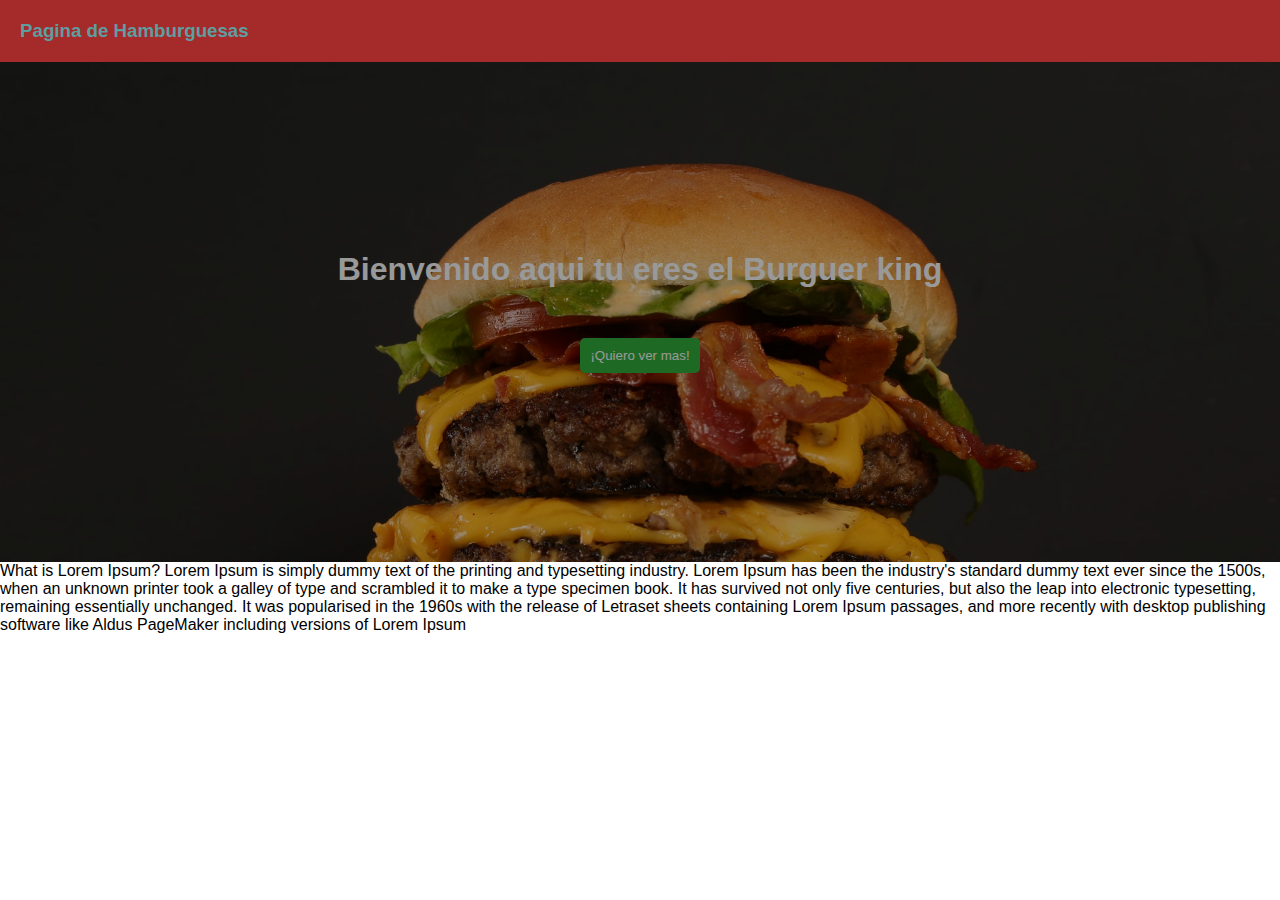
==== clase2HTML/index.html @ 12fd5063 "[add] Adicion de la clase 2 con HTML5 y CSS" ====
<!DOCTYPE html>
<html lang="es">
  <head>
    <meta charset="UTF-8" />
    <meta http-equiv="X-UA-Compatible" content="IE=edge" />
    <meta name="viewport" content="width=device-width, initial-scale=1.0" />
    <title>Clase CSS</title>

    <!-- Estilos css -->

    <link rel="stylesheet" href="./styles/syles.css" />
  </head>


  <body>

        <!-- Barra de navegacion ( Navbar)-->


            <nav>
                <h3>Pagina de Hamburguesas</h3>
            </nav>

        <!-- Header de la pagina -->

        <div class="overlay-div">
            <Header class="header-container bg-header">
                
                <h1> Bienvenido aqui tu eres el Burguer king </h1>
                <button class="btn-header-style">¡Quiero ver mas!</button>
          
         </Header>

        </div>
            

        <!-- Seccion informativa de la pagina -->

        <section>
            <p>
                What is Lorem Ipsum? Lorem Ipsum is simply dummy text of the printing and
                typesetting industry. Lorem Ipsum has been the industry's standard dummy
                text ever since the 1500s, when an unknown printer took a galley of type
                and scrambled it to make a type specimen book. It has survived not only
                five centuries, but also the leap into electronic typesetting, remaining
                essentially unchanged. It was popularised in the 1960s with the release of
                Letraset sheets containing Lorem Ipsum passages, and more recently with
                desktop publishing software like Aldus PageMaker including versions of
                Lorem Ipsum
              </p>

        </section>

   
  </body>
</html>
---- clase2HTML/styles/syles.css ----
/*
    estructura basica de los estilos de css

clase/etiqueta {
    estilo_a_aplicar: propiedad_del_estilo;

}

*/

/* Estilos generales */

* {
  font-family: Arial, Helvetica, sans-serif;
  margin: 0;
  padding: 0;
}

/*  Navbar Style  */

nav {
    background-color: brown;
    padding: 20px;
    color: cadetblue;
}

/* Button header styles */
.btn-header-style {

    color: #fff;
    background-color: #33b13d;
    padding: 10px;
    border: 0;
    border-radius: 5px;
    margin-top: 50px; /* Espaciado arriba
    margin-bottom: ;   Espaciado Abajo
    margin-left: ;  Espaciado Izquierda
    margin-right: ; Espaciado  derecha */

}


.overlay-div{
    background-color: black;
}

/* Header container styles */
.header-container {
   
    height: 500px;
    display: flex;
    justify-content: center;
    align-items: center;
    flex-direction: column;
    color: #fff;
}

.bg-header{

    background-image: url("..//img/burguer-header.jfif");
    background-repeat: no-repeat;/* Sirve para que no se repia una imagen cuando es muy pequeña*/
    background-size: cover; /* obliga a la imagen ocupar la totalidad del div y lo alinea */
    background-position-y: center;
    opacity: 0.6;
    

}
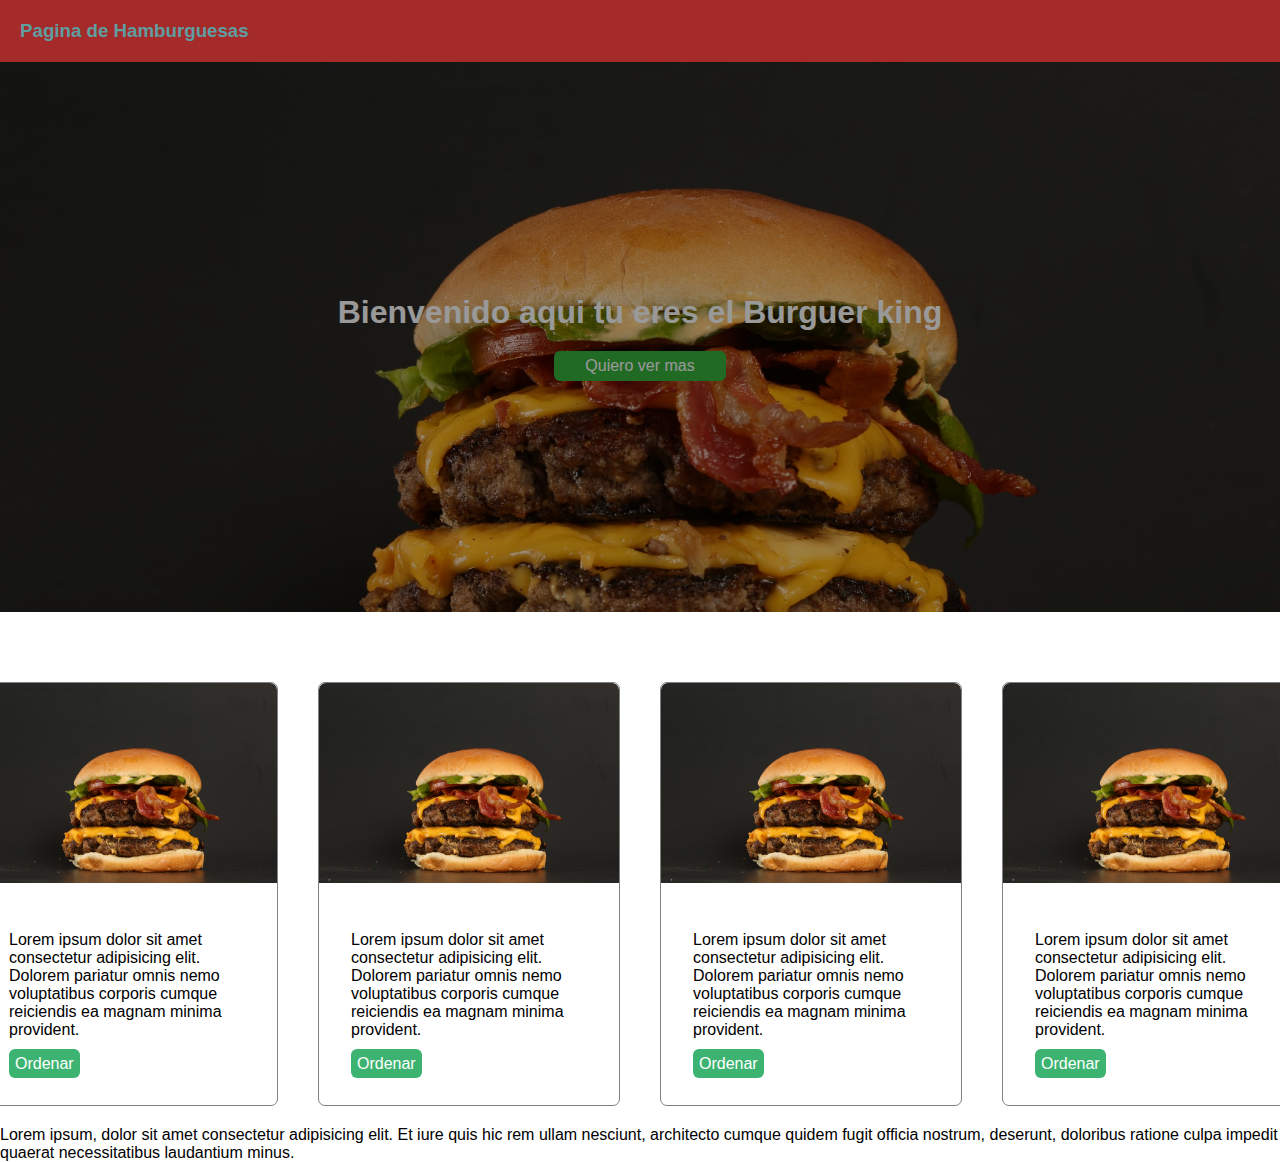
==== commit f53b707f: "[Actualizacion] clase 12 julio" ====
--- a/clase2HTML/index.html
+++ b/clase2HTML/index.html
@@ -21,36 +21,76 @@
                 <h3>Pagina de Hamburguesas</h3>
             </nav>
 
-        <!-- Header de la pagina -->
+       <!-- Header de la pagina -->
 
-        <div class="overlay-div">
-            <Header class="header-container bg-header">
-                
-                <h1> Bienvenido aqui tu eres el Burguer king </h1>
-                <button class="btn-header-style">¡Quiero ver mas!</button>
-          
-         </Header>
+       <div class="overlay-div">
+        <header class="header-container-style bg-header-style">
+          <h1> Bienvenido aqui tu eres el Burguer king </h1>
+          <a class="btn-header-style" href="#objetivo">Quiero ver mas</a>
+         </header>
+     </div>
+   <!-- Portafolio -->
+<section class="cards-section">
+  <!-- Tarjeta -->
+  <div class="card-container border-card">
+    <img class="img-size" src="./img/burguer-header.jfif" alt="" />
+    <div class="description-card">
+      <p class="text-card">
+        Lorem ipsum dolor sit amet consectetur adipisicing elit. Dolorem
+        pariatur omnis nemo voluptatibus corporis cumque reiciendis ea
+        magnam minima provident.
+      </p>
+      <a class="btn-order" href="#ordenar">Ordenar</a>
+    </div>
+  </div>
 
-        </div>
-            
+  <div class="card-container border-card">
+    <img class="img-size" src="./img/burguer-header.jfif" alt="" />
+    <div class="description-card">
+      <p class="text-card">
+        Lorem ipsum dolor sit amet consectetur adipisicing elit. Dolorem
+        pariatur omnis nemo voluptatibus corporis cumque reiciendis ea
+        magnam minima provident.
+      </p>
+      <a class="btn-order" href="#ordenar">Ordenar</a>
+    </div>
+  </div>
 
-        <!-- Seccion informativa de la pagina -->
+  <div class="card-container border-card">
+    <img class="img-size" src="./img/burguer-header.jfif" alt="" />
+    <div class="description-card">
+      <p class="text-card">
+        Lorem ipsum dolor sit amet consectetur adipisicing elit. Dolorem
+        pariatur omnis nemo voluptatibus corporis cumque reiciendis ea
+        magnam minima provident.
+      </p>
+      <a class="btn-order" href="#ordenar">Ordenar</a>
+    </div>
+  </div>
 
-        <section>
-            <p>
-                What is Lorem Ipsum? Lorem Ipsum is simply dummy text of the printing and
-                typesetting industry. Lorem Ipsum has been the industry's standard dummy
-                text ever since the 1500s, when an unknown printer took a galley of type
-                and scrambled it to make a type specimen book. It has survived not only
-                five centuries, but also the leap into electronic typesetting, remaining
-                essentially unchanged. It was popularised in the 1960s with the release of
-                Letraset sheets containing Lorem Ipsum passages, and more recently with
-                desktop publishing software like Aldus PageMaker including versions of
-                Lorem Ipsum
-              </p>
+  <div class="card-container border-card">
+    <img class="img-size" src="./img/burguer-header.jfif" alt="" />
+    <div class="description-card">
+      <p class="text-card">
+        Lorem ipsum dolor sit amet consectetur adipisicing elit. Dolorem
+        pariatur omnis nemo voluptatibus corporis cumque reiciendis ea
+        magnam minima provident.
+      </p>
+      <a class="btn-order" href="#ordenar">Ordenar</a>
+    </div>
+  </div>
 
-        </section>
+  
+</section>
 
-   
+<!-- seccion informativa de la pagina -->
+<section id="objetivo">
+  <p>
+    Lorem ipsum, dolor sit amet consectetur adipisicing elit. Et iure quis
+    hic rem ullam nesciunt, architecto cumque quidem fugit officia nostrum,
+    deserunt, doloribus ratione culpa impedit quaerat necessitatibus
+    laudantium minus.
+  </p>
+    </section>
   </body>
 </html>
--- a/clase2HTML/styles/syles.css
+++ b/clase2HTML/styles/syles.css
@@ -14,6 +14,7 @@
   font-family: Arial, Helvetica, sans-serif;
   margin: 0;
   padding: 0;
+  scroll-behavior: smooth;
 }
 
 /*  Navbar Style  */
@@ -27,16 +28,23 @@
 /* Button header styles */
 .btn-header-style {
 
+    width: 10rem;
+    text-decoration: none;
+    background-color: #37b13d;
+    padding: 6px;
     color: #fff;
-    background-color: #33b13d;
-    padding: 10px;
-    border: 0;
-    border-radius: 5px;
-    margin-top: 50px; /* Espaciado arriba
+    border-radius: 6px;
+    margin-top: 20px;
+    transition: all 0.6s;
+    text-align: center; /* Espaciado arriba
     margin-bottom: ;   Espaciado Abajo
     margin-left: ;  Espaciado Izquierda
     margin-right: ; Espaciado  derecha */
+}
 
+.btn-header-style:hover {
+    background-color: yellow;
+    color: black;
 }
 
 
@@ -45,23 +53,81 @@
 }
 
 /* Header container styles */
-.header-container {
-   
-    height: 500px;
+.header-container-style  {
     display: flex;
+    height: 550px;
     justify-content: center;
     align-items: center;
     flex-direction: column;
-    color: #fff;
-}
+    color: white;
+  }
 
-.bg-header{
 
-    background-image: url("..//img/burguer-header.jfif");
+
+
+.bg-header-style{
+
+    background-image: url("../img/burguer-header.jfif");
     background-repeat: no-repeat;/* Sirve para que no se repia una imagen cuando es muy pequeña*/
     background-size: cover; /* obliga a la imagen ocupar la totalidad del div y lo alinea */
     background-position-y: center;
     opacity: 0.6;
+}
+
+
+    /* seccion tarjetas */ 
+
+    .img-size { 
+        width: 300px;
+        border-radius: 7px 7px 0 0;
+    }
+
+    .cards-section {
+        display: flex;
+        flex-direction: row;
+        justify-content: center;
+        margin-top: 50px;
+    }
+
+
+    .card-container {
+        width: 300px;
+        display: flex;
+        flex-direction: column;
+        justify-content: center;
+        margin: 20px;
+    }
+
+   .text-card {
+        margin-top: 16px;
+        margin-bottom: 16px;
+    }
+
+   .btn-order{  
+        width: 60px;
+        text-decoration: none;
+        background-color: mediumseagreen;
+        padding: 6px;
+        color: #fff;
+        border-radius: 6px;
+        margin-top: 3rem;
+        transition: all 0.6s;
+    }
+
     
 
-}+    .btn-order:hover {
+        background-color: yellow;
+        color: black;
+    }
+
+    .border-card {
+        border:  solid gray 1px;
+        border-radius: 7px;
+    }
+
+
+    .description-card {
+        padding: 2rem;
+    }
+    